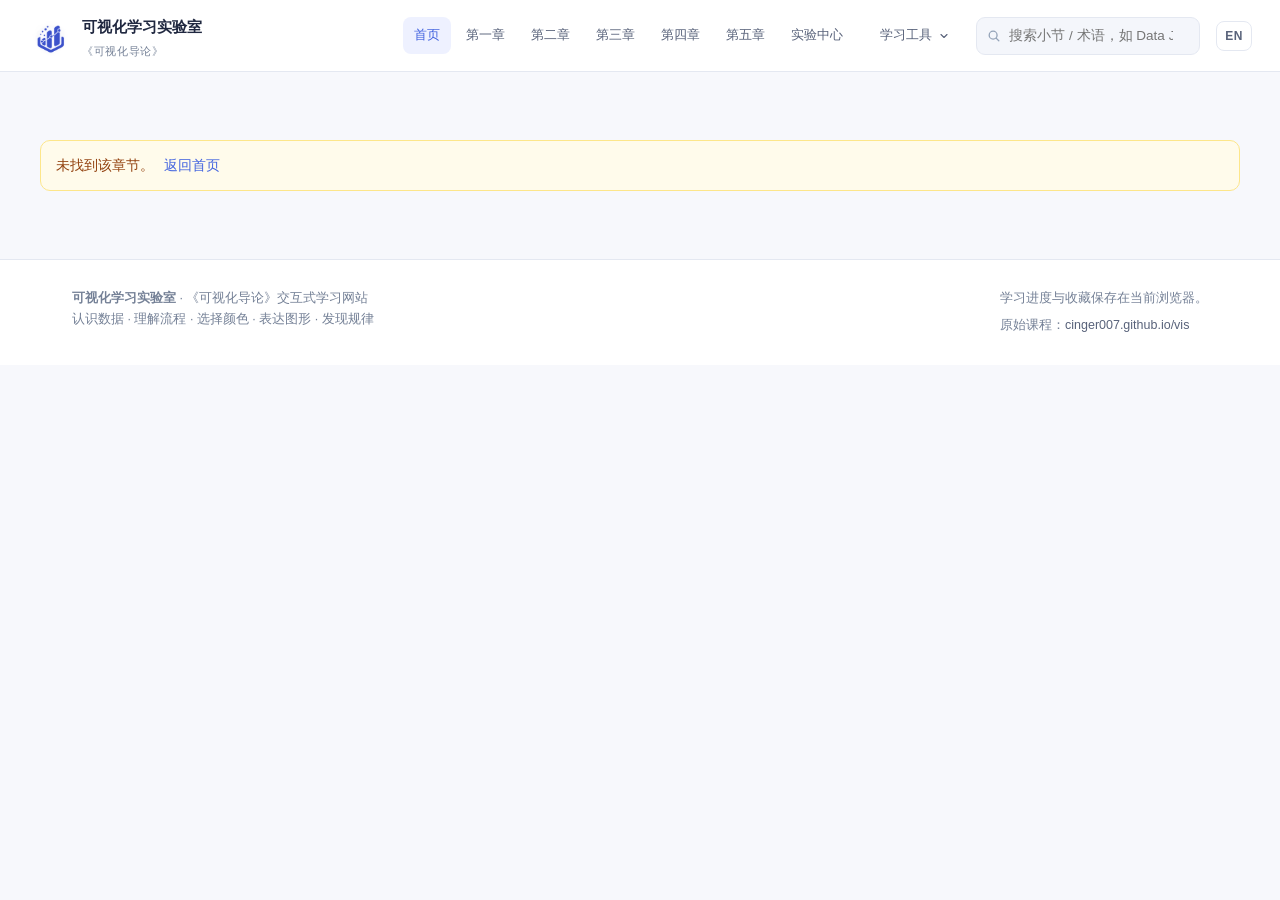
==== chapter.html @ 22e0a44b "Publish interactive visualization learning laboratory" ====
﻿<!DOCTYPE html>
<html lang="zh-CN">
<head>
<meta charset="UTF-8">
<meta name="viewport" content="width=device-width, initial-scale=1">
<link rel="icon" href="assets/images/logo.png" type="image/png">
<title data-i18n="chapter">章节总览 · 可视化学习实验室</title>
<meta name="description" content="按章节查看本章目标、先修要求、小节学习路径与配套交互实验。">
<link rel="stylesheet" href="assets/css/base.css?v=20261018-light-ui">
<link rel="stylesheet" href="assets/css/experiments.css?v=20261018-1">
<link rel="stylesheet" href="assets/css/ui.css?v=20261018-preview2">
<link rel="stylesheet" href="assets/css/motion.css?v=20261018">
<link rel="stylesheet" href="assets/css/system.css?v=20261018-flow2">
</head>
<body>
<header class="site-header" id="site-header"></header>

<div id="chapter-root"></div>

<footer class="site-footer" id="site-footer"></footer>

<script defer src="assets/vendor/d3.min.js"></script>
<script defer src="assets/js/course-meta.js"></script>
<script defer src="assets/js/course-c1.js"></script>
<script defer src="assets/js/course-c2.js"></script>
<script defer src="assets/js/course-c3.js"></script>
<script defer src="assets/js/course-c4.js?v=20261018-polish"></script>
<script defer src="assets/js/course-c5.js"></script>
<script defer src="assets/js/store.js"></script>
<script defer src="assets/js/common.js?v=20261019-bi"></script>
<script defer src="assets/js/i18n.js?v=20261019-bi"></script>
<script defer src="assets/js/shell.js?v=20261021-nav-right"></script>
<script defer src="assets/js/chapter.js?v=20261019-bi"></script>
</body>
</html>
---- assets/css/base.css ----
/* ============================================================
   可视化学习实验室 · 全局样式 base.css
   浅色学习界面：浅灰底 / 白卡片 / 蓝色主操作 / 章节色
   ============================================================ */
:root {
  --bg: #f4f6fa;
  --surface: #ffffff;
  --surface-2: #f8fafc;
  --border: #e3e8f0;
  --border-strong: #cbd5e1;
  --text: #1e293b;
  --text-2: #475569;
  --text-3: #64748b;
  --text-4: #94a3b8;
  --primary: #2563eb;
  --primary-dark: #1d4ed8;
  --primary-soft: #eff4ff;
  --primary-border: #bfd4ff;
  --green: #10b981;
  --green-soft: #ecfdf5;
  --red: #ef4444;
  --red-soft: #fef2f2;
  --amber: #f59e0b;
  --amber-soft: #fffbeb;
  --purple: #8b5cf6;
  --radius: 12px;
  --radius-sm: 8px;
  --shadow-sm: 0 1px 2px rgba(15, 23, 42, .06);
  --shadow: 0 4px 16px rgba(15, 23, 42, .08);
  --shadow-lg: 0 12px 32px rgba(15, 23, 42, .14);
  --maxw: 1280px;
  --header-h: 60px;
  --font: -apple-system, BlinkMacSystemFont, "Segoe UI", "PingFang SC",
    "Hiragino Sans GB", "Microsoft YaHei", "Helvetica Neue", Arial, sans-serif;
  --mono: "SFMono-Regular", Consolas, "Liberation Mono", Menlo, monospace;
}
* { box-sizing: border-box; }
html { -webkit-text-size-adjust: 100%; }
body {
  margin: 0;
  font-family: var(--font);
  background: var(--bg);
  color: var(--text);
  line-height: 1.75;
  font-size: 15.5px;
}
h1, h2, h3, h4, h5 { line-height: 1.35; color: var(--text); margin: 0 0 .5em; font-weight: 700; }
p { margin: 0 0 .85em; }
a { color: var(--primary); text-decoration: none; }
a:hover { text-decoration: underline; }
code {
  font-family: var(--mono);
  background: #eef2f7;
  padding: .12em .4em;
  border-radius: 4px;
  font-size: .88em;
  color: #be185d;
}
pre {
  background: #f7f9fd;
  color: #34465f;
  padding: 14px 16px;
  border-radius: var(--radius-sm);
  overflow-x: auto;
  font-family: var(--mono);
  font-size: 13px;
  line-height: 1.6;
  margin: 0 0 1em;
}
pre code { background: none; padding: 0; color: inherit; font-size: inherit; }
img, svg { max-width: 100%; }
button { font-family: inherit; }

/* ---------- 顶部导航 ---------- */
.site-header {
  position: sticky;
  top: 0;
  z-index: 100;
  background: rgba(255, 255, 255, .92);
  backdrop-filter: blur(8px);
  border-bottom: 1px solid var(--border);
  height: var(--header-h);
}
.site-header .bar {
  max-width: var(--maxw);
  margin: 0 auto;
  padding: 0 20px;
  height: 100%;
  display: flex;
  align-items: center;
  gap: 18px;
}
.brand { display: flex; align-items: center; gap: 10px; font-weight: 800; color: var(--text); white-space: nowrap; }
.brand:hover { text-decoration: none; }
.brand .logo {
  width: 32px; height: 32px; border-radius: 9px;
  background: linear-gradient(135deg, #2563eb, #06b6d4);
  display: grid; place-items: center; color: #fff; font-size: 17px;
}
.brand small { display: block; font-size: 11px; font-weight: 500; color: var(--text-3); line-height: 1; }
.nav-links { display: flex; gap: 4px; }
.nav-links a {
  padding: 7px 13px; border-radius: 8px; color: var(--text-2);
  font-size: 14.5px; font-weight: 500;
}
.nav-links a:hover { background: var(--surface-2); text-decoration: none; color: var(--primary); }
.nav-links a.active { background: var(--primary-soft); color: var(--primary); }
.header-spacer { flex: 1; }

/* 搜索框 */
.search-wrap { position: relative; width: 250px; }
.search-wrap input {
  width: 100%; height: 38px; padding: 0 12px 0 36px;
  border: 1px solid var(--border-strong); border-radius: 20px;
  font-size: 14px; font-family: inherit; background: var(--surface-2); outline: none;
}
.search-wrap input:focus { border-color: var(--primary); background: #fff; box-shadow: 0 0 0 3px rgba(37,99,235,.12); }
.search-results {
  position: absolute; top: 46px; left: 0; right: 0;
  background: #fff; border: 1px solid var(--border); border-radius: var(--radius-sm);
  box-shadow: var(--shadow-lg); max-height: 420px; overflow-y: auto; display: none;
}
.search-results.open { display: block; }
.search-item { display: block; padding: 10px 14px; border-bottom: 1px solid var(--border); color: var(--text); }
.search-item:last-child { border-bottom: none; }
.search-item:hover { background: var(--primary-soft); text-decoration: none; }
.search-item .si-top { font-size: 12px; color: var(--text-3); }
.search-item .si-title { font-weight: 600; font-size: 14.5px; }
.search-item .si-desc { font-size: 13px; color: var(--text-2); overflow: hidden; text-overflow: ellipsis; white-space: nowrap; }
.search-empty { padding: 18px; text-align: center; color: var(--text-3); font-size: 14px; }
.icon-btn {
  width: 38px; height: 38px; border-radius: 50%; border: 1px solid var(--border-strong);
  background: #fff; cursor: pointer; font-size: 17px; display: grid; place-items: center; color: var(--text-2);
}
.icon-btn:hover { background: var(--surface-2); }
.menu-btn { display: none; }

/* ---------- 通用容器 ---------- */
.wrap { max-width: var(--maxw); margin: 0 auto; padding: 0 20px; }
.section { padding: 34px 0; }
.section-title { font-size: 22px; margin-bottom: 6px; }
.section-lead { color: var(--text-2); margin-bottom: 22px; }
.eyebrow { text-transform: uppercase; letter-spacing: .12em; font-size: 12px; font-weight: 700; color: var(--primary); }

/* ---------- 按钮 ---------- */
.btn {
  display: inline-flex; align-items: center; gap: 7px;
  padding: 10px 20px; border-radius: 9px; border: 1px solid transparent;
  font-size: 15px; font-weight: 600; cursor: pointer; transition: .15s;
  text-decoration: none; white-space: nowrap;
}
.btn:hover { text-decoration: none; }
.btn-primary { background: var(--primary); color: #fff; }
.btn-primary:hover { background: var(--primary-dark); }
.btn-ghost { background: #fff; border-color: var(--border-strong); color: var(--text); }
.btn-ghost:hover { border-color: var(--primary); color: var(--primary); }
.btn-soft { background: var(--primary-soft); color: var(--primary); }
.btn-soft:hover { background: #dde9ff; }
.btn-sm { padding: 6px 13px; font-size: 13.5px; border-radius: 7px; }
.btn:disabled { opacity: .5; cursor: not-allowed; }

/* ---------- 首页 hero ---------- */
.hero {
  background: linear-gradient(135deg, #1e3a8a 0%, #2563eb 55%, #0891b2 100%);
  color: #fff; padding: 58px 0 64px; position: relative; overflow: hidden;
}
.hero::after {
  content: ""; position: absolute; right: -80px; top: -80px; width: 380px; height: 380px;
  background: radial-gradient(circle, rgba(255,255,255,.14), transparent 70%); border-radius: 50%;
}
.hero .wrap { position: relative; z-index: 1; }
.hero .tag { letter-spacing: .18em; font-size: 12.5px; font-weight: 600; opacity: .85; }
.hero h1 { color: #fff; font-size: 38px; margin: 8px 0 10px; }
.hero .sub { font-size: 17px; opacity: .92; max-width: 640px; margin-bottom: 22px; }
.hero .meta { font-size: 13.5px; opacity: .8; margin-bottom: 26px; }
.hero .meta a { color: #fff; text-decoration: underline; }
.hero-actions { display: flex; gap: 12px; flex-wrap: wrap; }
.hero .btn-primary { background: #fff; color: var(--primary-dark); }
.hero .btn-primary:hover { background: #f0f5ff; }
.hero .btn-ghost { background: rgba(255,255,255,.12); border-color: rgba(255,255,255,.5); color: #fff; }
.hero .btn-ghost:hover { background: rgba(255,255,255,.22); }

/* 学习路线 */
.route { display: flex; align-items: stretch; gap: 0; flex-wrap: wrap; margin: 8px 0 4px; }
.route-step {
  flex: 1; min-width: 150px; background: #fff; border: 1px solid var(--border);
  border-radius: var(--radius-sm); padding: 14px 16px; position: relative; margin-right: 26px;
  box-shadow: var(--shadow-sm);
}
.route-step:last-child { margin-right: 0; }
.route-step .rn { font-size: 12px; font-weight: 700; color: var(--primary); }
.route-step .rt { font-weight: 700; font-size: 15px; margin: 2px 0; }
.route-step .rd { font-size: 12.5px; color: var(--text-3); }
.route-step::after {
  content: "→"; position: absolute; right: -22px; top: 50%; transform: translateY(-50%);
  color: var(--text-4); font-size: 20px; font-weight: 700;
}
.route-step:last-child::after { display: none; }
.route-step.done { border-color: var(--green); }
.route-step.done .rn { color: var(--green); }
.route-step.done::before { content: "✓"; position: absolute; top: -9px; right: -9px; width: 22px; height: 22px; background: var(--green); color: #fff; border-radius: 50%; font-size: 12px; display: grid; place-items: center; }

/* 章节卡片 */
.chapter-grid { display: grid; grid-template-columns: repeat(auto-fill, minmax(330px, 1fr)); gap: 18px; }
.ch-card {
  background: #fff; border: 1px solid var(--border); border-radius: var(--radius);
  padding: 22px; box-shadow: var(--shadow-sm); display: flex; flex-direction: column;
  transition: transform .15s, box-shadow .15s; position: relative; border-top: 4px solid var(--accent, var(--primary));
}
.ch-card:hover { transform: translateY(-3px); box-shadow: var(--shadow); text-decoration: none; }
.ch-card .ch-top { display: flex; align-items: center; justify-content: space-between; margin-bottom: 8px; }
.ch-num { font-size: 13px; font-weight: 700; color: var(--accent, var(--primary)); }
.ch-status { font-size: 12px; padding: 2px 10px; border-radius: 20px; background: var(--surface-2); color: var(--text-3); }
.ch-status.done { background: var(--green-soft); color: var(--green); }
.ch-status.started { background: var(--amber-soft); color: #b45309; }
.ch-card h3 { font-size: 19px; margin-bottom: 4px; color: var(--text); }
.ch-card .ch-one { font-size: 14px; color: var(--text-2); margin-bottom: 10px; }
.ch-card .ch-goal { font-size: 13.5px; color: var(--text-2); flex: 1; background: var(--surface-2); border-radius: 8px; padding: 10px 12px; margin-bottom: 12px; }
.ch-meta { display: flex; align-items: center; justify-content: space-between; font-size: 13px; color: var(--text-3); }
.progress-bar { height: 7px; background: #e9eef5; border-radius: 6px; overflow: hidden; margin: 8px 0 6px; }
.progress-bar > i { display: block; height: 100%; background: var(--accent, var(--primary)); border-radius: 6px; transition: width .4s; }

/* 实验卡片 */
.exp-grid { display: grid; grid-template-columns: repeat(auto-fill, minmax(280px, 1fr)); gap: 16px; }
.exp-card { background: #fff; border: 1px solid var(--border); border-radius: var(--radius); padding: 18px; box-shadow: var(--shadow-sm); display: flex; flex-direction: column; }
.exp-card.key { border-color: var(--primary-border); background: linear-gradient(180deg, #f8faff, #fff); }
.exp-card .key-badge { position: absolute; }
.exp-card h4 { font-size: 16px; margin-bottom: 4px; }
.exp-card .exp-meta { font-size: 12.5px; color: var(--primary); font-weight: 600; margin-bottom: 8px; }
.exp-card p { font-size: 13.5px; color: var(--text-2); flex: 1; }
.exp-card .params { font-size: 12.5px; color: var(--text-3); margin: 6px 0 12px; }
.exp-card .params b { color: var(--text-2); }
.badge { display: inline-block; font-size: 11.5px; font-weight: 700; padding: 2px 9px; border-radius: 20px; vertical-align: middle; }
.badge.key { background: var(--primary); color: #fff; }
.badge.chip { background: var(--surface-2); color: var(--text-2); border: 1px solid var(--border); }

/* 功能卡 */
.feat-grid { display: grid; grid-template-columns: repeat(auto-fill, minmax(230px, 1fr)); gap: 16px; }
.feat-card { background: #fff; border: 1px solid var(--border); border-radius: var(--radius); padding: 18px; box-shadow: var(--shadow-sm); }
.feat-card .fi { font-size: 26px; }
.feat-card h4 { font-size: 16px; margin: 8px 0 4px; }
.feat-card p { font-size: 13.5px; color: var(--text-2); margin: 0; }

/* 通知提示 */
.note {
  border-radius: var(--radius-sm); padding: 12px 15px; font-size: 14px; margin: 12px 0;
  border: 1px solid; display: flex; gap: 10px; align-items: flex-start;
}
.note p { margin: 0; }
.note .ni { flex-shrink: 0; font-size: 16px; line-height: 1.5; }
.note.info { background: var(--primary-soft); border-color: var(--primary-border); color: #1e40af; }
.note.warn { background: var(--amber-soft); border-color: #fde68a; color: #92400e; }
.note.tip { background: var(--green-soft); border-color: #a7f3d0; color: #065f46; }
.note.danger { background: var(--red-soft); border-color: #fecaca; color: #991b1b; }

/* 表格 */
table.tbl { width: 100%; border-collapse: collapse; font-size: 14px; margin: 10px 0 16px; background: #fff; border-radius: 8px; overflow: hidden; }
table.tbl th, table.tbl td { border: 1px solid var(--border); padding: 8px 12px; text-align: left; vertical-align: top; }
table.tbl th { background: var(--surface-2); font-weight: 700; }
table.tbl tr:nth-child(even) td { background: #fafbfd; }

/* 页脚 */
.site-footer { border-top: 1px solid var(--border); background: #fff; margin-top: 40px; padding: 28px 0; color: var(--text-3); font-size: 13.5px; }
.site-footer a { color: var(--text-2); }

/* 通用工具 */
.muted { color: var(--text-3); }
.center { text-align: center; }
.mt0 { margin-top: 0; } .mt2 { margin-top: 18px; } .mt3 { margin-top: 28px; }
.flex { display: flex; } .between { justify-content: space-between; } .center-items { align-items: center; }
.gap8 { gap: 8px; } .gap12 { gap: 12px; } .wrap-tight { flex-wrap: wrap; }
.hide { display: none !important; }
.stat-pill { font-size: 12.5px; color: var(--text-3); }
.kbd { font-family: var(--mono); font-size: 12px; border:1px solid var(--border-strong); border-bottom-width:2px; border-radius:5px; padding:1px 6px; background:#fff; }

/* 减少动效 */
.reduce-motion *, .reduce-motion *::before, .reduce-motion *::after {
  animation-duration: .001ms !important; animation-iteration-count: 1 !important;
  transition-duration: .001ms !important; scroll-behavior: auto !important;
}
@media (prefers-reduced-motion: reduce) {
  *, *::before, *::after { animation-duration: .001ms !important; transition-duration: .001ms !important; }
}

/* 响应式：中宽屏隐藏五章直链（可经首页/抽屉访问），避免导航挤压竖排 */
@media (max-width: 1180px) {
  .nav-links a[data-nav^="ch"] { display: none; }
}
/* 响应式：平板 */
@media (max-width: 980px) {
  .route-step { min-width: 42%; margin-bottom: 22px; }
  .search-wrap { width: 190px; }
}
/* 响应式：手机 */
@media (max-width: 720px) {
  body { font-size: 15px; }
  .hero h1 { font-size: 28px; }
  .nav-links, .search-wrap { display: none; }
  .menu-btn { display: grid; }
  .mobile-search .search-wrap { display: block; width: 100%; margin-bottom: 12px; }
  .route-step { min-width: 100%; margin-right: 0; }
  .route-step::after { content: "↓"; right: 50%; top: auto; bottom: -20px; transform: translateX(50%); }
  .chapter-grid, .exp-grid, .feat-grid { grid-template-columns: 1fr; }
  .section { padding: 24px 0; }
}

/* 移动端抽屉 */
.drawer-mask { position: fixed; inset: 0; background: rgba(15,23,42,.4); z-index: 200; display: none; }
.drawer-mask.open { display: block; }
.drawer { position: fixed; top: 0; right: 0; bottom: 0; width: 300px; max-width: 86vw; background: #fff; z-index: 201; transform: translateX(100%); transition: transform .25s; padding: 20px; overflow-y: auto; }
.drawer.open { transform: translateX(0); }
.drawer a { display: block; padding: 11px 12px; border-radius: 8px; color: var(--text); font-weight: 500; }
.drawer a:hover { background: var(--surface-2); text-decoration: none; }
---- assets/css/experiments.css ----
/* ============================================================
   实验中心与实验内组件 experiments.css
   ============================================================ */
.exp-hero {
  background: linear-gradient(135deg, #0f766e, #0891b2);
  color: #fff; padding: 40px 0 44px;
}
.exp-hero h1 { color: #fff; font-size: 30px; }
.exp-hero p { color: rgba(255,255,255,.9); max-width: 680px; }
.filter-bar { display: flex; gap: 8px; flex-wrap: wrap; margin: 18px 0 26px; }
.filter-btn {
  padding: 7px 16px; border-radius: 20px; border: 1px solid var(--border-strong);
  background: #fff; font-size: 14px; cursor: pointer; color: var(--text-2);
}
.filter-btn.active { background: var(--primary); color: #fff; border-color: var(--primary); }
.exp-detail-layout { max-width: 1100px; margin: 0 auto; padding: 26px 20px 60px; }
.exp-detail-card { background: #fff; border: 1px solid var(--border); border-radius: var(--radius); padding: 26px 30px; }
.exp-detail-card h1 { font-size: 24px; }
.exp-detail-card .ed-meta { font-size: 13.5px; color: var(--primary); font-weight: 600; margin-bottom: 14px; }
#exp-mount { margin-top: 16px; }

/* ---------- Data Join 实验 ---------- */
.join-stage { border: 1px solid var(--border); border-radius: 10px; padding: 14px; background: #fcfdff; margin-bottom: 12px; }
.join-array { display: flex; gap: 8px; flex-wrap: wrap; min-height: 44px; align-items: center; margin: 6px 0; }
.join-chip {
  font-family: var(--mono); font-weight: 700; font-size: 14px;
  padding: 6px 12px; border-radius: 8px; border: 2px solid; min-width: 40px; text-align: center;
  background: #fff; position: relative;
}
.join-chip .jc-state { position: absolute; top: -18px; left: 50%; transform: translateX(-50%); font-size: 10px; font-family: var(--font); white-space: nowrap; }
.join-chip.enter { border-color: var(--green); color: #047857; background: var(--green-soft); }
.join-chip.update { border-color: var(--primary); color: var(--primary-dark); background: var(--primary-soft); }
.join-chip.exit { border-color: var(--red); color: #b91c1c; background: var(--red-soft); opacity: .85; }
.join-legend { display: flex; gap: 16px; font-size: 13px; color: var(--text-2); margin: 8px 0; flex-wrap: wrap; }
.join-legend i { display: inline-block; width: 12px; height: 12px; border-radius: 3px; margin-right: 5px; vertical-align: middle; border: 2px solid; }
.join-array-label { font-size: 12.5px; color: var(--text-3); font-weight: 600; }
.join-svg circle { transition: cx .35s, r .35s, fill .35s; }
.join-arrows { display: flex; gap: 8px; flex-wrap: wrap; }
.join-arrows .demo-btn { font-size: 12.5px; padding: 6px 11px; }

/* ---------- 数据变换流水线 ---------- */
.pipe-flow { display: flex; align-items: stretch; gap: 0; flex-wrap: wrap; margin: 10px 0; }
.pipe-col { flex: 1; min-width: 180px; margin-right: 10px; }
.pipe-col:last-child { margin-right: 0; }
.pipe-col h5 { font-size: 13px; text-align: center; color: var(--text-2); margin-bottom: 6px; }
.pipe-box { background: #fcfdff; border: 1px solid var(--border); border-radius: 9px; padding: 10px; min-height: 120px; font-size: 12.5px; }
.pipe-arrow { display: flex; align-items: center; color: var(--text-4); font-size: 22px; padding: 0 2px; }
.step-list { display: flex; flex-direction: column; gap: 6px; }
.step-btn { text-align: left; padding: 9px 12px; border-radius: 8px; border: 1px solid var(--border-strong); background: #fff; cursor: pointer; font-size: 13.5px; }
.step-btn.active { border-color: var(--primary); background: var(--primary-soft); color: var(--primary-dark); font-weight: 600; }
.step-btn:disabled { opacity: .45; cursor: not-allowed; }

/* ---------- 流程图 ---------- */
.flow-node { cursor: pointer; }
.flow-node rect { transition: fill .15s; }
.flow-node.selected rect { stroke-width: 3.5; }
.flow-node text { font-size: 13px; font-weight: 600; pointer-events: none; }
.flow-arrow { stroke: #94a3b8; stroke-width: 2; fill: none; }

/* ---------- 配色语义 ---------- */
.sem-scenario { display: flex; gap: 8px; flex-wrap: wrap; margin-bottom: 12px; }
.sem-btn { padding: 9px 15px; border-radius: 9px; border: 1px solid var(--border-strong); background: #fff; cursor: pointer; font-size: 14px; }
.sem-btn.active { border-color: var(--primary); background: var(--primary-soft); color: var(--primary-dark); font-weight: 700; }
.sem-palette-row { display: flex; height: 40px; border-radius: 8px; overflow: hidden; border: 1px solid var(--border); margin: 10px 0; }
.sem-palette-row i { flex: 1; }
.sem-verdict { border-radius: 9px; padding: 12px 15px; font-size: 14px; margin-top: 10px; }
.sem-verdict.good { background: var(--green-soft); border: 1px solid #a7f3d0; color: #065f46; }
.sem-verdict.bad { background: var(--red-soft); border: 1px solid #fecaca; color: #7f1d1d; }
.sem-bars { display: flex; align-items: flex-end; gap: 4px; height: 150px; padding: 10px 6px 0; border-bottom: 2px solid var(--border-strong); }
.sem-bars i { flex: 1; border-radius: 3px 3px 0 0; transition: background .3s; }

/* ---------- 比例尺 ---------- */
.scale-track { position: relative; height: 54px; margin: 18px 6px 8px; }
.scale-track .axis-line { position: absolute; left: 0; right: 0; top: 26px; height: 2px; background: var(--text); }
.scale-tick { position: absolute; top: 22px; width: 1px; height: 10px; background: var(--text); }
.scale-tick span { position: absolute; top: 12px; left: 50%; transform: translateX(-50%); font-size: 11px; color: var(--text-3); white-space: nowrap; }
.scale-marker { position: absolute; top: 6px; width: 12px; height: 12px; border-radius: 50%; transform: translateX(-50%); border: 2px solid #fff; box-shadow: 0 0 0 1px var(--text); }
.scale-compare { display: grid; grid-template-columns: 1fr 1fr; gap: 14px; }
@media (max-width: 720px) { .scale-compare { grid-template-columns: 1fr; } }

/* ---------- 时序多视图 ---------- */
.tv-toolbar { display: flex; gap: 10px; flex-wrap: wrap; align-items: center; margin-bottom: 10px; }
.tv-views { display: grid; grid-template-columns: 1fr; gap: 16px; }
.tv-panel { border: 1px solid var(--border); border-radius: 10px; padding: 12px 14px; background: #fcfdff; }
.tv-panel h5 { font-size: 14px; margin-bottom: 2px; }
.tv-panel .tv-q { font-size: 12.5px; color: var(--text-3); margin-bottom: 6px; }
.tv-panel svg { width: 100%; height: auto; display: block; }
.tv-legend { display: flex; gap: 16px; font-size: 12.5px; color: var(--text-2); flex-wrap: wrap; }
.tv-cell { stroke: #fff; stroke-width: .5; cursor: pointer; }
.tv-cell.sel { stroke: #1e293b; stroke-width: 1.5; }
.tv-point.sel { stroke: #1e293b; stroke-width: 1.5; }

/* 通用 SVG 轴/网格 */
.axis path, .axis line { stroke: #cbd5e1; }
.axis text { fill: #64748b; font-size: 11px; }
.grid-line { stroke: #eef2f7; }

/* 颜色实验通用 */
.color-strip { display: flex; height: 26px; border-radius: 6px; overflow: hidden; margin: 6px 0; }
.color-strip i { flex: 1; }
.color-swatch-grid { display: flex; flex-wrap: wrap; gap: 6px; }
.color-swatch-grid span { width: 34px; height: 34px; border-radius: 6px; border: 1px solid rgba(0,0,0,.08); }
.cvd-cell { border-radius: 8px; height: 64px; display: flex; align-items: flex-end; padding: 5px; color: #fff; font-size: 11px; font-weight: 700; text-shadow: 0 1px 2px rgba(0,0,0,.6); }

/* 卡片网格（复用） */
.mini-grid { display: grid; grid-template-columns: repeat(auto-fill, minmax(150px, 1fr)); gap: 10px; }
.mini-card { border: 1px solid var(--border); border-radius: 9px; padding: 12px; cursor: pointer; text-align: center; background: #fff; }
.mini-card:hover { border-color: var(--primary); }
.mini-card.active { border-color: var(--primary); background: var(--primary-soft); }
.mini-card .mc-icon { font-size: 24px; }
.mini-card .mc-name { font-size: 13.5px; font-weight: 600; margin-top: 4px; }
.mini-card .mc-key { font-size: 11px; color: var(--text-4); font-family: var(--mono); }

/* 树 / 列表 */
.tree-list { border: 1px solid var(--border); border-radius: 9px; padding: 10px 14px; background: #fcfdff; max-height: 460px; overflow: auto; font-size: 13.5px; }
.tree-list ul { list-style: none; padding-left: 18px; margin: 0; border-left: 1px dashed var(--border-strong); }
.tree-list > ul { border-left: none; padding-left: 0; }
.tree-list .label { cursor: pointer; display: inline-flex; align-items: center; gap: 6px; padding: 3px 8px; border-radius: 6px; }
.tree-list .label:hover { background: var(--surface-2); }
.tree-list li.selected > .label { background: var(--primary-soft); color: var(--primary-dark); font-weight: 600; }
.tree-list .toggle { width: 16px; display: inline-grid; place-items: center; color: var(--text-3); font-size: 10px; }
.tree-list .count { background: var(--surface-2); border-radius: 10px; padding: 0 8px; font-size: 11px; color: var(--text-3); }

/* tabs（实验内切换） */
.exp-tabs { display: flex; gap: 4px; border-bottom: 1px solid var(--border); margin-bottom: 14px; flex-wrap: wrap; }
.exp-tabs button { padding: 8px 16px; background: none; border: none; border-bottom: 2px solid transparent; font-size: 14px; cursor: pointer; color: var(--text-3); font-weight: 600; }
.exp-tabs button.active { color: var(--primary); border-bottom-color: var(--primary); }

/* 复选小标签（图例/名称开关） */
.check-chip {
  display: inline-flex; align-items: center; gap: 5px; font-size: 13px;
  border: 1px solid var(--border-strong); border-radius: 20px; padding: 3px 12px;
  background: #fff; cursor: pointer; color: var(--text-2);
}
.check-chip input { margin: 0; accent-color: var(--primary); }
.ctrl-card { background: #fff; }
.ctrl-card .cg-title { font-size: 13px; font-weight: 700; color: var(--text-2); margin-bottom: 8px; }
---- assets/css/ui.css ----
/* Shared visual layer: course content and experiment logic remain in their existing modules. */
:root {
  --bg: #f7f8fc; --surface-2: #f4f6fb; --border: #e4e8f1;
  --text: #202840; --text-2: #58627a; --text-3: #748096;
  --primary: #4263df; --primary-dark: #304dc0; --primary-soft: #eef1ff;
  --primary-border: #d8dffb; --radius: 16px; --radius-sm: 10px;
  --shadow-sm: none; --shadow: 0 8px 28px #27356b0a; --maxw: 1200px; --header-h: 72px;
}
body { font-size: 15px; -webkit-font-smoothing: antialiased; }
h1, h2, h3, h4 { letter-spacing: 0; }
a, button, input { -webkit-tap-highlight-color: transparent; }
:focus-visible { outline: 3px solid #8a9ff2; outline-offset: 4px; }
.site-header { background: #ffffffed; }
.site-header .bar { gap: 16px; padding: 0 28px; max-width: 1440px; }
.brand { font-size: 15px; gap: 10px; }
.brand .logo { width: 44px; height: 44px; background: transparent; border-radius: 0; flex-shrink: 0; }
.brand .logo img { display: block; width: 44px; height: 44px; object-fit: contain; }
.brand small { font-size: 11px; margin-top: 6px; letter-spacing: .06em; }
.nav-links a { padding: 7px 11px; font-size: 13px; }
.search-wrap { width: 224px; }
.search-wrap input { border-color: var(--border); border-radius: 9px; font-size: 13.5px; padding-left: 32px; }
.search-wrap .search-ico { position: absolute; left: 11px; top: 50%; transform: translateY(-50%); color: var(--text-4); pointer-events: none; display: flex; }
.wrap { padding-left: 32px; padding-right: 32px; }
.section { padding: 56px 0; }
.eyebrow { font-size: 12px; letter-spacing: .14em; margin-bottom: 9px; }
.section-title { font-size: 28px; font-weight: 750; }
.section-lead { font-size: 14px; margin-bottom: 28px; }
.btn { border-radius: 9px; padding: 11px 19px; font-size: 14px; }
.btn-primary { box-shadow: 0 4px 10px #4263df18; }
.hero { background: #f7f8fc; padding: 64px 0 60px; color: var(--text); border-bottom: 1px solid var(--border); }
.hero::after { display: none; }
.hero .wrap { display: grid; grid-template-columns: 1fr 1fr; gap: 50px; align-items: center; }
.hero .tag { font-size: 10px; color: var(--text-2); opacity: 1; letter-spacing: .13em; display: flex; align-items: center; gap: 9px; }
.live-dot { display: inline-block; width: 6px; height: 6px; background: #8caf69; border-radius: 50%; flex-shrink: 0; }
.hero h1 { color: var(--text); font-size: clamp(36px, 3.8vw, 54px); line-height: 1.3; margin: 22px 0 20px; font-weight: 800; letter-spacing: 0; }
.hero h1 span { color: var(--primary); }
.hero .sub { color: var(--text-2); font-size: 15px; line-height: 1.9; opacity: 1; margin-bottom: 25px; max-width: 400px; }
.hero .btn-primary { background: var(--primary); color: #fff; }
.hero .btn-primary:hover { background: var(--primary-dark); }
.hero .btn-ghost { background: #fff; color: var(--text); border-color: var(--border); }
.hero .btn-ghost:hover { background: var(--primary-soft); }
.hero-actions { gap: 10px; }
.hero-stats { display: flex; gap: 24px; margin-top: 30px; font-size: 12.5px; color: var(--text-3); }
.hero-stats span { display: flex; gap: 7px; align-items: baseline; }
.hero-stats b { font-family: var(--mono); font-size: 22px; font-weight: 500; color: var(--text); }
.hero-demo { border: 1px solid #dde3f0; border-radius: 20px; background: #fff; padding: 22px 24px 18px; box-shadow: 0 16px 50px #293d7a09; }
.preview-top { display: flex; justify-content: space-between; align-items: center; color: var(--text-3); font-size: 12px; }
.preview-top .live-dot { margin-right: 6px; }
.preview-index { font-family: var(--mono); letter-spacing: .06em; }
.preview-title { font-size: 19px; font-weight: 700; margin-top: 23px; }
.preview-desc { font-size: 13px; color: var(--text-3); margin: 5px 0 15px; }
.preview-switch { display: inline-flex; padding: 3px; background: var(--surface-2); border-radius: 7px; gap: 2px; }
.preview-switch button { border: 0; border-radius: 5px; background: transparent; color: var(--text-3); font-size: 12.5px; padding: 5px 13px; cursor: pointer; }
.preview-switch button.active { background: white; color: var(--primary); box-shadow: 0 1px 4px #20284012; }
.hero-chart { margin-top: 10px; }
.hero-chart svg { display: block; width: 100%; }
.chart-grid line { stroke: #edf0f7; stroke-dasharray: 3 4; }
.chart-grid text, .chart-label { fill: #8791a5; font-size: 11px; }
.chart-value { fill: #52607e; font-family: var(--mono); font-size: 12px; }
.preview-bottom { display: flex; justify-content: space-between; gap: 10px; border-top: 1px solid var(--border); padding-top: 13px; font-size: 12px; color: var(--text-3); }
.route { gap: 0; margin-top: 30px; }
.route-step { background: transparent; border: 0; border-top: 2px solid #dce2f1; border-radius: 0; margin-right: 0; padding: 18px 15px 0 0; min-width: 0; }
.route-step .rn { font-size: 12px; font-weight: 500; color: var(--text-3); }
.route-step .rt { font-size: 16px; color: var(--text); margin: 7px 0 4px; }
.route-step .rd { font-size: 12.5px; }
.route-step::after { content: ""; width: 8px; height: 8px; border: 2px solid #b5c2ed; background: var(--bg); top: -1px; left: 0; right: auto; border-radius: 50%; }
.route-step:last-child::after { display: block; }
.route-step:hover .rt { color: var(--primary); }
.home-page .chapter-grid { display: block; border: 1px solid var(--border); border-radius: 16px; overflow: hidden; background: #fff; }
.home-page .ch-card { display: grid; grid-template-columns: 68px 1fr; gap: 20px; padding: 26px 30px; border: 0; border-bottom: 1px solid var(--border); border-radius: 0; box-shadow: none; }
.home-page .ch-card:last-child { border-bottom: 0; }
.home-page .ch-card:hover { transform: none; background: #fafbff; }
.chapter-index { font-family: var(--mono); font-size: 34px; line-height: 1.3; color: #c3cce5; padding-top: 4px; }
.chapter-body { min-width: 0; }
.home-page .ch-card .ch-top { margin-bottom: 6px; }
.home-page .ch-num { font-size: 12px; color: var(--text-3); }
.home-page .ch-card h3 { font-size: 19px; }
.home-page .ch-card .ch-one { font-size: 13px; margin: 5px 0 10px; }
.home-page .ch-card .ch-goal { display: none; }
.home-page .ch-card .progress-bar { display: none; }
.home-page .ch-meta { font-size: 12.5px; }
.featured-section { border-top: 1px solid var(--border); background: #fff; }
.home-page .exp-grid { grid-template-columns: repeat(3,minmax(0,1fr)); gap: 22px; }
.exp-card.with-preview { padding: 0; overflow: hidden; border: 1px solid var(--border); background: #fff; }
.experiment-preview { color: #627cce; background: linear-gradient(135deg, #f3f5fc, #f7f9fd); padding: 12px 28px; border-bottom: 1px solid var(--border); }
.experiment-preview svg { display: block; width: 100%; height: 130px; }
.exp-card-body { padding: 20px; display: flex; flex-direction: column; flex: 1; }
.exp-card-top { display: flex; justify-content: space-between; align-items: center; gap: 8px; margin-bottom: 6px; }
.experiment-number { font-size: 12px; font-family: var(--mono); color: var(--text-3); }
.badge.key { color: #6174b4; background: #edf1fc; font-size: 12px; font-weight: 500; }
.exp-card.with-preview h4 { font-size: 17px; margin: 9px 0 5px; }
.exp-card.with-preview .exp-meta { font-size: 12px; color: var(--text-3); font-weight: 400; }
.exp-card.with-preview p { font-size: 13px; margin-top: 8px; }
.exp-card.with-preview .params { font-size: 12.5px; }
.exp-card.with-preview .btn { background: #f1f4fe; color: var(--primary); align-self: flex-start; font-size: 13px; box-shadow: none; padding: 7px 12px; }
.study-note-inner { display: flex; align-items: center; justify-content: space-between; gap: 24px; }
.study-note h2 { font-size: 24px; }
.study-note p { color: var(--text-2); font-size: 14px; margin: 10px 0 0; }
.storage-label { font-size: 12.5px; color: var(--text-3); border: 1px solid var(--border); padding: 8px 14px; border-radius: 24px; white-space: nowrap; }
.site-footer { margin-top: 0; font-size: 12.5px; padding: 28px 0; }
.exp-hero { background: #edf1fb; color: var(--text); padding: 46px 0 40px; border-bottom: 1px solid var(--border); }
.exp-hero h1 { color: var(--text); font-size: 32px; }
.exp-hero p { color: var(--text-2); font-size: 14px; }
.exp-hero .wrap > div { color: var(--primary); font-size: 12px !important; }
#chapter-root .content-card { padding: 22px; background: #fff; border: 1px solid var(--border); border-radius: var(--radius); }
#chapter-root .content-card h2 { font-size: 17px; }
/* Keep the experiment next to the explanation at everyday desktop widths. */
.learn-layout { grid-template-columns: 194px minmax(0, 1fr) minmax(340px, .9fr); gap: 20px; padding-top: 26px; }
.lab-pane { grid-column: auto; position: sticky; max-height: calc(100vh - var(--header-h) - 28px); }
.lesson-head { border-left-width: 3px; padding: 22px; }
.lesson-head h1 { font-size: 24px; }
.content-card { padding: 22px; }
.content-card > h2 { font-size: 17px; display: flex; align-items: center; gap: 9px; }
.h-ico { width: 26px; height: 26px; border-radius: 7px; background: var(--primary-soft); color: var(--primary); display: grid; place-items: center; flex-shrink: 0; font-size: 0; }
.lesson-lab-link { display: none; }
.lab-head .lab-kicker { display: flex; align-items: center; gap: 5px; }
.lab-pane { scroll-margin-top: 92px; }
@media (min-width: 901px) and (max-width: 1100px) {
  .learn-layout { grid-template-columns: minmax(0,1fr) minmax(340px,.9fr); }
  .sidebar { position: fixed; top: 0; left: 0; bottom: 0; z-index: 201; width: 280px; max-width: 84vw; border-radius: 0; max-height: none; transform: translateX(-100%); transition: transform .25s; }
  .sidebar.open { transform: translateX(0); }
  .sidebar-toggle { display: inline-flex; margin-bottom: 12px; }
}
@media (max-width: 1100px) {
  .hero .wrap { gap: 28px; }
  .hero-demo { padding: 20px; }
}
@media (max-width: 900px) {
  .learn-layout { grid-template-columns: 1fr; }
  .lab-pane { position: static; max-height: none; }
  .lesson-lab-link { display: inline-flex; margin: 0 0 12px 8px; }
  .home-page .exp-grid { grid-template-columns: repeat(2,minmax(0,1fr)); }
}
@media (max-width: 720px) {
  :root { --header-h: 64px; }
  .site-header .bar, .wrap { padding-left: 20px; padding-right: 20px; }
  .section { padding: 38px 0; }
  .section-title { font-size: 23px; }
  .hero { padding: 36px 0; }
  .hero .wrap { grid-template-columns: 1fr; gap: 30px; }
  .hero h1 { font-size: clamp(27px, 7.8vw, 34px); margin-top: 18px; }
  .hero .sub { font-size: 14px; }
  .hero-stats { gap: 22px; margin-top: 24px; }
  .hero-stats b { font-size: 20px; }
  .hero-demo { padding: 18px; }
  .hero-actions { gap: 8px; }
  .hero-actions .btn { padding: 10px 13px; font-size: 12px; white-space: normal; }
  .preview-title { margin-top: 18px; }
  .route { display: grid; grid-template-columns: 1fr 1fr; gap: 20px 12px; }
  .route-step { min-width: 0; margin: 0; padding: 12px 0 0; }
  .route-step::after { left: 0; right: auto; top: -1px; bottom: auto; transform: translateY(-50%); }
  .route-step .rt { font-size: 14px; }
  .route-step .rd { font-size: 11px; }
  .home-page .ch-card { grid-template-columns: 34px 1fr; gap: 12px; padding: 20px 16px; }
  .chapter-index { font-size: 24px; }
  .home-page .ch-card h3 { font-size: 16px; }
  .home-page .ch-card .ch-one { font-size: 12px; }
  #overall-text { font-size: 12px; }
  .home-page .exp-grid { grid-template-columns: 1fr; }
  .study-note-inner { align-items: flex-start; flex-direction: column; gap: 18px; }
  .drawer .search-wrap { display: block; }
}

/* Small visual studies occupy wide-screen margins without resizing the content. */
.margin-study { display: none; }
@media (min-width: 1600px) {
  .margin-study { display: block; position: absolute; width: 136px; color: #8e9bc4; pointer-events: none; user-select: none; }
  .margin-study-left { left: calc((100% - 1200px) / 4 - 68px); top: 25%; }
  .margin-study-right { right: calc((100% - 1200px) / 4 - 68px); top: 36%; }
  .margin-study svg { display: block; width: 136px; height: 154px; }
  .margin-palette { display: flex; gap: 5px; margin: 0 0 20px; }
  .margin-palette i { width: 23px; height: 31px; border-radius: 5px; background: #4263df; }
  .margin-palette i:nth-child(1) { opacity: .15; }
  .margin-palette i:nth-child(2) { opacity: .3; }
  .margin-palette i:nth-child(3) { opacity: .5; }
  .margin-palette i:nth-child(4) { opacity: .7; }
  .margin-palette i:nth-child(5) { opacity: .9; }
}

/* ---------- 统一线性图标 ---------- */
.ico { display: inline-block; vertical-align: -0.16em; flex-shrink: 0; }
.ni .ico, .icon-btn .ico, .h-ico .ico { display: block; }
.fav-btn, .mark-done { display: inline-flex; align-items: center; gap: 6px; }
.lesson-goal h3 .ico { vertical-align: -2.5px; margin-right: 5px; }
.cb-head .ico, .cb-purpose .ico { vertical-align: -2px; margin-right: 4px; }
.lab-kicker .ico { vertical-align: -2px; }
.lab-task b .ico, .lab-observe b .ico { vertical-align: -2px; margin-right: 3px; }
.qf-title .ico { vertical-align: -2px; }

/* ---------- 章节总览页（替代原内联样式） ---------- */
.chapter-hero { background: linear-gradient(135deg, var(--ah1), var(--ah2)); color: #fff; padding: 38px 0; }
.chapter-hero .ch-kicker { font-size: 13px; letter-spacing: .15em; opacity: .9; }
.chapter-hero h1 { color: #fff; font-size: 32px; margin: 6px 0 8px; }
.chapter-hero p { max-width: 760px; opacity: .95; font-size: 16px; margin-bottom: 18px; }
.chapter-hero .ch-actions { display: flex; gap: 10px; flex-wrap: wrap; }
.chapter-hero .btn-primary { background: #fff; color: var(--accent); border-color: transparent; }
.chapter-hero .btn-ghost-l { background: rgba(255,255,255,.15); color: #fff; border: 1px solid rgba(255,255,255,.5); }
.chapter-body { padding: 26px 20px 50px; }
.ch-goal-grid { display: grid; grid-template-columns: 1fr 1fr; gap: 16px; }
.ch-goal-grid .content-card { margin: 0; }
.chapter-body .ptag { display: inline-block; background: var(--surface-2); border: 1px solid var(--border); border-radius: 6px; padding: 3px 10px; margin: 3px 5px 3px 0; font-size: 13px; }
.ch-sec-h { font-size: 20px; margin: 30px 0 14px; }
.badge.quiz-ok { background: var(--green-soft); color: #065f46; border-color: #a7f3d0; }
.lesson-row { display: flex; align-items: center; gap: 16px; padding: 16px 20px; background: #fff; border: 1px solid var(--border); border-top: 3px solid var(--accent, var(--primary)); border-radius: var(--radius); box-shadow: var(--shadow-sm); }
.lesson-row:hover { text-decoration: none; box-shadow: var(--shadow); }
.lr-dot { width: 40px; height: 40px; flex-shrink: 0; border-radius: 50%; display: grid; place-items: center; font-weight: 700; border: 2px solid var(--border-strong); color: var(--text-4); }
.lr-dot.done { background: var(--green); border-color: var(--green); color: #fff; }
.lr-dot.seen { background: var(--amber); border-color: var(--amber); color: #fff; }
.lr-body { flex: 1; min-width: 0; }
.lr-title { font-weight: 700; font-size: 16px; }
.lr-sub { font-size: 13.5px; color: var(--text-3); }
.lr-side { display: flex; gap: 8px; align-items: center; flex-wrap: wrap; justify-content: flex-end; }
@media (max-width: 720px) {
  .ch-goal-grid { grid-template-columns: 1fr; }
  .lesson-row { flex-direction: column; align-items: flex-start; }
  .lr-side { justify-content: flex-start; }
}

/* 实验卡筛选淡入 */
.exp-grid > .exp-card { animation: exp-in .2s ease-out; }
@keyframes exp-in { from { opacity: 0; transform: translateY(5px); } }

/* ---------- 全局命令面板（Cmd+K） ---------- */
#cmd-palette { display: none; position: fixed; inset: 0; z-index: 9999; }
#cmd-palette.open { display: block; }
.cmd-mask { position: absolute; inset: 0; background: rgba(15,23,42,.45); backdrop-filter: blur(4px); }
.cmd-panel {
  position: absolute; left: 50%; top: 18%; transform: translateX(-50%);
  width: min(560px, 92vw); background: var(--surface); border: 1px solid var(--border);
  border-radius: var(--radius); box-shadow: 0 20px 60px rgba(15,23,42,.25);
  overflow: hidden;
}
.cmd-input-wrap { display: flex; align-items: center; gap: 10px; padding: 14px 16px; border-bottom: 1px solid var(--border); position: relative; }
.cmd-input-wrap .search-ico { position: static; transform: none; color: var(--text-4); flex-shrink: 0; }
#cmd-input { flex: 1; border: none; outline: none; font-size: 15px; font-family: inherit; background: transparent; color: var(--text); padding: 0; }
.cmd-kbd { font-family: var(--mono); font-size: 11px; color: var(--text-3); background: var(--surface-2); border: 1px solid var(--border); border-radius: 4px; padding: 2px 6px; flex-shrink: 0; }
.cmd-results { max-height: 320px; overflow-y: auto; padding: 6px 0; }
.cmd-item { display: flex; align-items: flex-start; gap: 12px; padding: 10px 16px; text-decoration: none; color: var(--text); border-bottom: 1px solid transparent; }
.cmd-item:hover, .cmd-item.selected { background: var(--primary-soft); }
.cmd-item.selected { border-left: 3px solid var(--primary); }
.cmd-idx { font-family: var(--mono); font-size: 11px; color: var(--text-4); background: var(--surface-2); border-radius: 4px; width: 20px; height: 20px; display: grid; place-items: center; flex-shrink: 0; margin-top: 2px; }
.cmd-item.selected .cmd-idx { background: var(--primary); color: #fff; }
.cmd-body { flex: 1; min-width: 0; }
.cmd-title { font-size: 14.5px; font-weight: 600; display: block; }
.cmd-meta { font-size: 12px; color: var(--text-3); display: block; margin-top: 2px; }
.cmd-empty { padding: 24px 16px; text-align: center; color: var(--text-3); font-size: 13px; }
@media (max-width: 720px) { .cmd-panel { top: 12%; width: 94vw; } }

/* ---------- 学习笔记 ---------- */
.note-card h2 { display: flex; align-items: center; gap: 9px; }
.note-body { margin-top: 10px; }
#note-text {
  width: 100%; min-height: 120px; padding: 12px; border: 1px solid var(--border);
  border-radius: var(--radius-sm); font-family: inherit; font-size: 14px;
  line-height: 1.7; resize: vertical; background: var(--surface);
  color: var(--text); transition: border-color .2s;
}
#note-text:focus { outline: none; border-color: var(--primary); box-shadow: 0 0 0 3px rgba(37,99,235,.12); }
.note-meta { font-size: 12px; color: var(--text-3); margin-top: 6px; }

/* 笔记总览页 */
.note-empty { padding: 40px 20px; text-align: center; color: var(--text-3); font-size: 14px; background: var(--surface); border: 1px solid var(--border); border-radius: var(--radius); }
.note-row { display: flex; gap: 14px; align-items: flex-start; padding: 14px; background: var(--surface-2); border: 1px solid var(--border); border-radius: var(--radius-sm); text-decoration: none; color: var(--text); transition: border-color .2s, box-shadow .2s; }
.note-row:hover { border-color: var(--primary-border); box-shadow: var(--shadow-sm); }
.note-chap { font-family: var(--mono); font-size: 12px; color: var(--text-4); background: var(--surface); border: 1px solid var(--border); border-radius: 6px; padding: 4px 8px; flex-shrink: 0; }
.note-preview { flex: 1; min-width: 0; }
.note-title { font-size: 15px; font-weight: 600; margin-bottom: 4px; }
.note-snippet { font-size: 13px; color: var(--text-2); line-height: 1.6; overflow: hidden; text-overflow: ellipsis; display: -webkit-box; -webkit-line-clamp: 2; -webkit-box-orient: vertical; }

/* 参数实验室 */
.pg-card { border: 1px solid var(--primary-border); background: #f0f5ff; }
.pg-card h2 { font-size: 15px; }
.pg-mode { margin-bottom: 12px; }
.pg-mode-toggle { display: inline-flex; align-items: center; gap: 6px; font-size: 13.5px; color: var(--text-2); cursor: pointer; user-select: none; }
.pg-mode-toggle input { accent-color: var(--primary); }
.pg-side-by-side { display: grid; grid-template-columns: 1fr 1fr; gap: 16px; }
.pg-side { border: 1px solid var(--border); border-radius: var(--radius-sm); padding: 12px; background: var(--surface); }
.pg-side-title { font-size: 13px; font-weight: 600; color: var(--text-3); margin-bottom: 8px; }
@media (max-width: 640px) { .pg-side-by-side { grid-template-columns: 1fr; } }

/* ---------- 命令面板：命令分组与命令项 ---------- */
.cmd-group { padding: 8px 16px 4px; font-size: 11.5px; font-weight: 600; color: var(--text-4); letter-spacing: .06em; }
.cmd-item { cursor: pointer; }
.cmd-ico { width: 20px; height: 20px; display: grid; place-items: center; flex-shrink: 0; margin-top: 1px; color: var(--text-3); }
.cmd-item.selected .cmd-ico { color: var(--primary); }

/* ---------- 错题重做页 ---------- */
.rv-card { margin-bottom: 16px; }
.rv-head { display: flex; justify-content: space-between; align-items: flex-start; gap: 12px; margin-bottom: 14px; }
.rv-crumb { font-size: 12px; color: var(--text-4); margin-bottom: 2px; }
.rv-title { font-size: 17px; margin: 0; }
.rv-q { transition: opacity .28s ease, transform .28s ease; }
.rv-q.solved { border-color: #a7f3d0; }
.rv-q.rv-fade { opacity: 0; transform: translateY(-4px); }
.rv-weak-tag { display: inline-block; background: var(--amber-soft); color: #92400e; border-radius: 5px; padding: 1px 7px; font-size: 12px; margin-left: 6px; }

/* ---------- 学习统计页 ---------- */
.stat-cards { display: grid; grid-template-columns: repeat(auto-fit, minmax(150px, 1fr)); gap: 12px; margin-bottom: 16px; }
.stat-card { background: var(--surface); border: 1px solid var(--border); border-radius: var(--radius); padding: 16px 18px; box-shadow: var(--shadow-sm); }
.stat-num { font-size: 28px; font-weight: 700; color: var(--primary); line-height: 1.1; }
.stat-label { font-size: 13px; color: var(--text-3); margin-top: 6px; }
.stat-link { margin-left: 8px; font-size: 12px; }
.stat-row { display: grid; grid-template-columns: minmax(140px, 260px) 1fr auto; align-items: center; gap: 14px; padding: 8px 0; border-bottom: 1px solid var(--border); }
.stat-row:last-child { border-bottom: none; }
.stat-row-name { font-size: 14px; color: var(--text-2); text-decoration: none; overflow: hidden; text-overflow: ellipsis; white-space: nowrap; }
.stat-row-name:hover { color: var(--primary); }
.stat-row-val { font-family: var(--mono); font-size: 13px; color: var(--text-3); white-space: nowrap; }
@media (max-width: 720px) { .stat-row { grid-template-columns: 1fr; gap: 6px; } }

/* ---------- 首页复习建议 ---------- */
.suggest-card { background: var(--surface); border: 1px solid var(--border); border-left: 3px solid var(--amber); border-radius: var(--radius); padding: 14px 18px; margin-bottom: 22px; box-shadow: var(--shadow-sm); }
.suggest-head { display: flex; align-items: center; gap: 7px; font-size: 14px; font-weight: 700; margin-bottom: 8px; }
.suggest-item { display: flex; justify-content: space-between; align-items: center; gap: 12px; padding: 8px 10px; border-radius: var(--radius-sm); text-decoration: none; color: var(--text); font-size: 14px; }
.suggest-item:hover { background: var(--surface-2); }
.suggest-item .suggest-name { font-weight: 600; }
.suggest-item .suggest-reason { font-size: 12.5px; color: var(--text-3); flex-shrink: 0; }
.suggest-item.warn .suggest-reason { color: #b45309; }

/* ---------- 笔记标签与工具栏 ---------- */
.notes-toolbar { display: flex; gap: 10px; align-items: center; margin-bottom: 12px; flex-wrap: wrap; }
.notes-tags { display: flex; gap: 8px; flex-wrap: wrap; margin-bottom: 20px; }
.note-tag { border: 1px solid var(--border); background: var(--surface); color: var(--text-2); border-radius: 999px; padding: 4px 12px; font-size: 12.5px; cursor: pointer; font-family: inherit; transition: all .15s; }
.note-tag:hover { border-color: var(--primary-border); color: var(--primary); }
.note-tag.active { background: var(--primary); border-color: var(--primary); color: #fff; }
.note-tag-clear { color: var(--text-4); border-style: dashed; }
.note-tag-row { display: flex; gap: 6px; flex-wrap: wrap; margin-top: 6px; }
.note-tag-sm { font-size: 11.5px; color: var(--primary); background: var(--primary-soft); border-radius: 999px; padding: 1px 8px; }

/* ---------- 知识地图交互状态 ---------- */
.km-node { transition: opacity .18s ease; }
.km-node.dim { opacity: .22; }
.km-node.chain circle:first-of-type { stroke-width: 3; }
#km-svg line { transition: opacity .18s ease; }
#km-svg line.dim { opacity: .12; }
.pg-tabs { display: flex; gap: 6px; margin-bottom: 12px; flex-wrap: wrap; }
.pg-tabs button { border: 1px solid var(--border); background: #fff; padding: 5px 12px; border-radius: 6px; font-size: 12.5px; cursor: pointer; color: var(--text-2); transition: all .2s; }
.pg-tabs button.active { background: var(--primary); color: #fff; border-color: var(--primary); }
.pg-tabs button:hover:not(.active) { border-color: var(--primary-border); }
.pg-canvas { background: #fff; border: 1px solid var(--border); border-radius: var(--radius-sm); padding: 10px; margin-top: 10px; }
.pg-canvas svg { display: block; }
.demo-detail { font-size: 13px; color: var(--text-2); margin-top: 8px; line-height: 1.6; }

/* 插画只在主动悬停或键盘操作时轻微抬起，避免持续运动。 */
.preview-scene { transform-origin: 50% 50%; transition: transform 240ms ease; }
.exp-card:focus-within .preview-scene { transform: translateY(-2px); }
@media (hover: hover) and (pointer: fine) {
  .exp-card:hover .preview-scene { transform: translateY(-2px); }
}
@media (prefers-reduced-motion: reduce) {
  .preview-scene { transition: none; transform: none !important; }
}
body.reduce-motion .preview-scene { transition: none; transform: none !important; }

/* 语言切换按钮 */
.lang-btn { display:inline-flex; align-items:center; justify-content:center; min-width:34px; height:30px; padding:0 8px; border:1px solid var(--border,#d9e1f2); border-radius:8px; background:var(--surface,#fff); color:var(--text-2,#51617e); font-size:12px; font-weight:700; letter-spacing:.04em; cursor:pointer; transition:border-color .15s, color .15s, background .15s; }
.lang-btn:hover { border-color:var(--primary,#4263df); color:var(--primary,#4263df); background:#f0f5ff; }
---- assets/css/motion.css ----
/* Shared micro-interactions. Individual transforms preserve diagram and drawer positioning. */
:root { --motion-fast: 150ms; --motion-normal: 220ms; --motion-ease: cubic-bezier(.2,.7,.25,1); }
body :is(button, .btn, .lf-btn):not(:disabled):not([aria-disabled="true"]) {
  transition: scale var(--motion-fast) var(--motion-ease), translate var(--motion-fast) var(--motion-ease), background-color var(--motion-fast), border-color var(--motion-fast), color var(--motion-fast), box-shadow var(--motion-normal);
  transform-origin: center;
}
body :is(a.ch-card, .exp-card, a.note-row, .km-chapter, .km-topic, .route-idx-step, .route-step) {
  transition: scale var(--motion-normal) var(--motion-ease), translate var(--motion-normal) var(--motion-ease), background-color var(--motion-fast), border-color var(--motion-fast), box-shadow var(--motion-normal);
}
body :is(.nav-links a, .sb-item, .drawer a, .search-item, .cmd-item) {
  transition: translate var(--motion-fast) var(--motion-ease), scale var(--motion-fast) var(--motion-ease), color var(--motion-fast), background-color var(--motion-fast), box-shadow var(--motion-normal);
}
body :is(input:not([type="range"]):not([type="checkbox"]):not([type="radio"]), textarea, select) {
  transition: border-color var(--motion-fast), background-color var(--motion-fast), box-shadow var(--motion-normal);
}
body :is(input, textarea, select):focus-visible { border-color: var(--primary); box-shadow: 0 0 0 3px #4263df16; }
body .quiz-opt { transition: border-color var(--motion-fast), background-color var(--motion-fast), box-shadow var(--motion-normal); }
body .brand .logo { transition: scale var(--motion-normal) var(--motion-ease); }
body .chapter-entry > span { transition: translate var(--motion-normal) var(--motion-ease), background-color var(--motion-fast), border-color var(--motion-fast); }
body :is(.search-results.open, .cmd-palette.open .cmd-panel) { animation: surface-appear 180ms ease-out both; }
@keyframes surface-appear { from { opacity: 0; } to { opacity: 1; } }
/* Hover transforms are for a precise pointer only; touch has press feedback. */
@media (hover: hover) and (pointer: fine) {
  body :is(button, .btn, .lf-btn):not(:disabled):not([aria-disabled="true"]):hover {
    scale: 1.035; translate: 0 -2px; box-shadow: 0 5px 13px #273e7918;
  }
  body :is(.icon-btn, .cb-copy):not(:disabled):hover { scale: 1.07; translate: 0 -1px; }
  body :is(a.ch-card, .exp-card, a.note-row):hover {
    translate: 0 -4px; box-shadow: 0 10px 26px #253e7c12;
  }
  /* Replace the earlier card transform, avoiding two simultaneous vertical offsets. */
  body a.ch-card:hover { transform: none; }
  body :is(.km-chapter, .km-topic, .route-idx-step, .route-step):hover {
    translate: 0 -2px; box-shadow: 0 5px 15px #253e7c12;
  }
  body .km-chapter:hover { scale: 1.015; }
  body .nav-links a:hover { scale: 1.045; translate: 0 -1px; }
  body :is(.sb-item, .drawer a, .search-item, .cmd-item):hover { translate: 2px 0; }
  body .brand:hover .logo { scale: 1.08; }
  body a.ch-card:hover .chapter-entry > span { translate: 2px -2px; background: var(--primary-soft); border-color: var(--primary-border); }
  body .quiz-opt:hover { box-shadow: 0 0 0 2px #4263df0b; }
  /* A decorative button inside a linked chapter row must not scale twice. */
  body a.ch-card .btn:hover { scale: none; translate: none; box-shadow: none; }
}
body :is(button, .btn, .lf-btn):not(:disabled):not([aria-disabled="true"]):active {
  scale: .97; translate: 0 1px; box-shadow: none; transition-duration: 80ms;
}
body :is(.km-chapter, .km-topic, a.ch-card, a.note-row):active { translate: 0 0; box-shadow: none; }
body :is(.nav-links a, .sb-item, .drawer a):active { scale: .98; translate: 0 0; }
/* Disabled controls never acquire an interactive hover appearance. */
body :is(button, .btn):is(:disabled, [aria-disabled="true"]) { scale: none; translate: none; }
/* Keep preference changes immediate and preserve existing structural transforms. */
body.reduce-motion *, body.reduce-motion *::before, body.reduce-motion *::after {
  animation: none !important; transition-duration: 0s !important; scale: none !important; translate: none !important; scroll-behavior: auto !important;
}
body.reduce-motion a.ch-card:hover { transform: none; }
@media (prefers-reduced-motion: reduce) {
  *, *::before, *::after { animation: none !important; transition-duration: 0s !important; scale: none !important; translate: none !important; scroll-behavior: auto !important; }
  body a.ch-card:hover { transform: none; }
}
---- assets/css/system.css ----
/* Shared navigation, chapter overview and learning workspace. */
.study-tools { position: relative; flex-shrink: 0; }
.study-tools summary { display: flex; align-items: center; gap: 6px; padding: 8px 10px; border-radius: 9px; color: var(--text-2); font-size: 13px; cursor: pointer; list-style: none; }
.study-tools summary::-webkit-details-marker { display: none; }
.study-tools[open] summary, .study-tools.active summary { color: var(--primary); background: var(--primary-soft); }
.study-tools nav { position: absolute; top: calc(100% + 14px); right: 0; width: 254px; padding: 7px; background: #fff; border: 1px solid var(--border); border-radius: 14px; box-shadow: 0 16px 45px #26375d1a; }
.study-tools nav a { display: flex; align-items: center; gap: 12px; padding: 12px; border-radius: 9px; color: var(--text); }
.study-tools nav a:hover, .study-tools nav a[aria-current] { text-decoration: none; background: var(--surface-2); }
.study-tools b { display: block; font-size: 13px; }
.study-tools small { display: block; margin-top: 2px; color: var(--text-3); font-size: 11px; }
.tool-icon { width: 32px; height: 32px; display: grid; place-items: center; border-radius: 9px; color: var(--primary); background: var(--primary-soft); }
.drawer-heading { display: flex; align-items: center; justify-content: space-between; margin-bottom: 16px; }
.drawer-group-label { margin-top: 16px; padding: 6px 12px; font-size: 11px; color: var(--text-3); letter-spacing: .08em; }
body.nav-open { overflow: hidden; }
.search-result-heading { display: flex; justify-content: space-between; gap: 10px; padding: 11px 16px; border-bottom: 1px solid var(--border); color: var(--text-3); font-size: 11px; }
.search-result-heading small { font-size: 10px; }
.search-item mark { color: #3455c8; background: #e9eeff; border-radius: 3px; padding: 0 1px; }
.search-item:focus-visible { outline: 2px solid #9aacf0; outline-offset: -3px; background: var(--primary-soft); }
#search-results { left: auto; width: min(420px, calc(100vw - 40px)); }

/* Real study records, presented together rather than as competing hero buttons. */
.learning-workbench { padding: 32px 0 38px; }
.workbench-heading { display: flex; align-items: flex-end; justify-content: space-between; gap: 16px; margin-bottom: 18px; }
.workbench-heading h2 { font-size: 22px; margin: 5px 0 0; }
.workbench-heading > a { font-size: 12px; white-space: nowrap; }
.workbench-grid { display: grid; grid-template-columns: minmax(0, 1.6fr) minmax(0, 1fr); gap: 20px; }
.resume-card { display: flex; flex-direction: column; padding: 24px 26px; border: 1px solid var(--primary-border); border-radius: 15px; background: linear-gradient(125deg, #eef2ff, #fff 90%); color: var(--text); }
.resume-card:hover { text-decoration: none; border-color: #aab9ee; }
.resume-top, .resume-bottom { display: flex; justify-content: space-between; align-items: center; flex-wrap: wrap; gap: 10px; }
.resume-top { font-size: 11px; color: #6478ba; }
.resume-card h3 { font-size: 21px; line-height: 1.5; margin: 16px 0 7px; overflow-wrap: anywhere; }
.resume-card p { font-size: 13px; color: var(--text-2); line-height: 1.8; margin: 0 0 20px; }
.resume-bottom { margin-top: auto; border-top: 1px solid #dce3f6; padding-top: 16px; font-size: 12px; color: var(--text-3); }
.resume-bottom b { color: var(--primary); font-size: 13px; }
.workbench-shortcuts { display: grid; gap: 10px; }
.workbench-shortcuts > a { display: flex; align-items: center; gap: 13px; padding: 14px 18px; border: 1px solid var(--border); border-radius: 12px; background: white; color: var(--text-2); }
.workbench-shortcuts > a:hover { text-decoration: none; border-color: var(--primary-border); background: #fcfdff; }
.shortcut-label { flex: 1; font-size: 13px; font-weight: 600; }
.shortcut-label small { display: block; font-size: 11px; color: var(--text-3); font-weight: 400; margin-top: 3px; }
.shortcut-label b { color: var(--text-2); font-family: var(--mono); }
.workbench-shortcuts > a > span:last-child { color: #9ba9cb; }
.saved-lessons-list { display: grid; gap: 9px; margin-top: 16px; }
.saved-lesson { display: flex; align-items: center; gap: 14px; border: 1px solid var(--border); border-radius: 10px; padding: 14px 16px; color: var(--text); }
.saved-lesson:hover { text-decoration: none; background: #f8faff; border-color: var(--primary-border); }
.saved-number { color: var(--primary); background: var(--primary-soft); padding: 6px 8px; border-radius: 7px; font: 12px var(--mono); flex-shrink: 0; }
.saved-lesson > span:nth-child(2) { flex: 1; min-width: 0; }
.saved-lesson b { font-size: 14px; }
.saved-lesson small { display: block; margin-top: 4px; color: var(--text-3); font-size: 11px; }
.saved-lesson > span:last-child { color: var(--text-3); }
.saved-empty { color: var(--text-3); font-size: 13px; line-height: 1.9; background: var(--surface-2); padding: 18px; border-radius: 10px; }
.saved-empty a { display: inline-block; margin-left: 8px; }
#saved-lessons, #learn-main, #learning-workbench { scroll-margin-top: calc(var(--header-h) + 20px); }
.lab-return-link, .lesson-reading-nav .reading-lab-jump { display: none; }
@media (max-width: 900px) {
  .lab-return-link { display: inline-flex; font-size: 12px; margin-top: 8px; }
  .lesson-reading-nav .reading-lab-jump { display: inline-flex; color: var(--primary); background: white; border: 1px solid var(--primary-border); }
}
@media (max-width: 720px) {
  .learning-workbench { padding: 26px 0; }
  .workbench-heading { align-items: flex-start; flex-direction: column; gap: 9px; }
  .workbench-heading h2 { font-size: 20px; }
  .workbench-grid { grid-template-columns: 1fr; gap: 12px; }
  .resume-card { padding: 20px; }
  .resume-card h3 { font-size: 18px; }
  .workbench-shortcuts > a { padding: 13px 16px; }
  .search-result-heading { flex-direction: column; gap: 3px; }
  .saved-lesson { padding: 12px; gap: 10px; }
}

/* Chapter identity uses an accent rather than a full saturated banner. */
.chapter-hero { background: radial-gradient(ellipse at 85% 20%, #e9eefc 0, transparent 60%), #f7f8fc; color: var(--text); border-bottom: 1px solid var(--border); padding: 44px 0; }
.chapter-hero-grid { display: grid; grid-template-columns: minmax(0, 1.2fr) minmax(280px, .8fr); gap: 64px; align-items: center; }
.chapter-hero .ch-kicker { color: var(--accent); font-size: 12px; letter-spacing: .08em; opacity: 1; }
.chapter-hero h1 { color: var(--text); font-size: 38px; line-height: 1.25; margin: 14px 0; }
.chapter-hero p { color: var(--text-2); font-size: 15px; line-height: 1.8; max-width: 480px; }
.chapter-hero .btn-primary { background: var(--primary); color: white; padding: 11px 16px; }
.chapter-hero .btn-primary:hover { background: var(--primary-dark); }
.chapter-hero .btn-ghost-l { background: white; color: var(--text-2); border-color: var(--border); }
.chapter-facts { display: flex; flex-wrap: wrap; gap: 24px; margin-top: 24px; font-size: 12px; color: var(--text-3); }
.chapter-facts b { font: 500 20px var(--mono); color: var(--text); margin-right: 4px; }
.chapter-feature { display: block; overflow: hidden; border: 1px solid var(--border); border-radius: 18px; background: white; box-shadow: 0 12px 36px #25355c08; color: var(--text); }
.chapter-feature:hover { text-decoration: none; border-color: var(--primary-border); }
.chapter-feature-top, .chapter-feature-bottom { display: flex; align-items: center; justify-content: space-between; gap: 12px; padding: 15px 18px; }
.chapter-feature-top { font-size: 11px; color: var(--text-3); }
.chapter-feature-top span:last-child { font-family: var(--mono); }
.chapter-feature .experiment-preview { border-top: 1px solid var(--border); padding: 12px 28px; }
.chapter-feature-bottom b { font-size: 14px; }
.chapter-feature-bottom span { color: var(--primary); font-size: 12px; white-space: nowrap; }
.lesson-row { border-top: 1px solid var(--border); padding: 18px 20px; }
.lesson-row.is-complete { background: #fcfffd; }
.lr-dot { width: 36px; height: 36px; font: 500 13px var(--mono); background: var(--surface-2); border: 1px solid var(--border); color: var(--text-3); }
.lr-title { color: var(--text); font-size: 15px; }
.lr-sub { margin-top: 4px; font-size: 12.5px; }
.lesson-status { font-size: 11px; color: var(--text-3); white-space: nowrap; }
.lesson-status.complete { color: #32866b; }
.lesson-status.visited { color: #997335; }

/* Reading surfaces keep the current three-column arrangement. */
.learn-main .lesson-head { background: white; border: 1px solid var(--border); border-radius: 14px; padding: 22px; }
.learn-main > .content-card { background: white; border: 1px solid var(--border); border-radius: 14px; padding: 22px; }
.learn-main .content-card > p { line-height: 1.85; }
.learn-main .content-card > h2 { font-size: 17px; }
.learn-main .keyline { background: #f4f6fd; color: #364b87; border-left-width: 3px; font-size: 15px; line-height: 1.8; }
.sidebar { padding: 14px 8px; border: 1px solid var(--border); border-radius: 14px; background: white; }
.sb-progress { margin-bottom: 12px; }
.lab-head { background: #fbfcff; }
.lesson-table-scroll { max-width: 100%; overflow-x: auto; margin: 14px 0; border: 1px solid var(--border); border-radius: 9px; }
.lesson-table-scroll .tbl { margin: 0; border: 0; }
.lesson-table-scroll .tbl th { background: #f4f6fc; }
.lesson-table-scroll .tbl th, .lesson-table-scroll .tbl td { min-width: 86px; overflow-wrap: anywhere; }
.learn-main .demo-detail { overflow-wrap: anywhere; }

/* Notes, review and statistics share a single page hierarchy. */
.workspace-page { padding-top: 36px; padding-bottom: 60px; min-height: calc(100vh - var(--header-h) - 130px); }
.workspace-head { position: relative; overflow: hidden; padding: 26px 30px; border: 1px solid var(--border); border-radius: 18px; background: radial-gradient(ellipse at 100% 0, #e7edf9, transparent 65%), #fff; }
.workspace-head .crumb { margin-bottom: 24px; font-size: 12px; }
.workspace-kicker { font: 11px var(--mono); letter-spacing: .13em; color: var(--primary); }
.workspace-head h1 { font-size: 30px; margin: 8px 0 10px; }
.workspace-head > p { line-height: 1.8; margin-bottom: 0 !important; font-size: 14px; }
.workspace-nav { display: flex; gap: 6px; padding: 6px; margin: 20px 0 24px; border-bottom: 1px solid var(--border); }
.workspace-nav a { color: var(--text-2); font-size: 13px; padding: 9px 16px; border-radius: 8px; }
.workspace-nav a:hover { background: #fff; text-decoration: none; }
.workspace-nav a[aria-current] { color: var(--primary); background: white; box-shadow: 0 2px 7px #26365d08; font-weight: 600; }
.workspace-page > .content-card, .workspace-page #notes-list .content-card, .workspace-page .rv-card { background: white; border: 1px solid var(--border); border-radius: 14px; }
.workspace-page .stat-card { padding: 24px; background: linear-gradient(150deg, white, #f9faff); }
.workspace-page .stat-num { font: 500 32px var(--mono); color: var(--text); letter-spacing: -.05em; }
.workspace-page .stat-row { padding: 14px 0; }
.workspace-page .stat-row-name { white-space: normal; }
.workspace-page .notes-toolbar { padding: 16px; border: 1px solid var(--border); border-radius: 12px; background: white; }
.workspace-page .notes-toolbar .search-wrap { flex: 1; min-width: 160px; }
.workspace-page .note-empty { padding: 28px 24px 36px; }
.note-empty h2 { font-size: 19px; margin: 8px 0 10px; color: var(--text); }
.note-empty p { max-width: 460px; margin: 0 auto 20px; line-height: 1.8; }
.empty-art { width: 260px; max-width: 100%; margin: 0 auto; }
.empty-art .experiment-preview { background: transparent; padding: 0; border: 0; }

@media (max-width: 1180px) {
  .menu-btn { display: grid; }
}
@media (max-width: 1100px) {
  .sidebar { border-radius: 0; }
}
@media (max-width: 900px) {
  .chapter-hero-grid { gap: 28px; grid-template-columns: minmax(0, 1fr) minmax(240px, .8fr); }
  .chapter-hero h1 { font-size: 30px; }
}
@media (max-width: 720px) {
  .study-tools { display: none; }
  .chapter-hero { padding: 30px 0; }
  .chapter-hero-grid { grid-template-columns: 1fr; gap: 24px; }
  .chapter-hero .ch-actions .btn { white-space: normal; }
  .chapter-facts { gap: 20px; margin-top: 20px; }
  .lesson-row { display: grid; grid-template-columns: 32px minmax(0, 1fr); gap: 10px 12px; padding: 16px; }
  .lr-dot { width: 32px; height: 32px; }
  .lr-side { grid-column: 2; }
  .lr-side .btn { margin-left: auto; }
  .learn-main .lesson-head, .learn-main > .content-card { padding: 18px; }
  .workspace-page { padding-top: 20px; }
  .workspace-head { padding: 22px; }
  .workspace-head h1 { font-size: 26px; }
  .workspace-nav { gap: 0; padding: 4px 0; }
  .workspace-nav a { padding: 9px 13px; }
  .workspace-page .notes-toolbar .search-wrap { display: block; }
  .workspace-page .stat-cards { grid-template-columns: repeat(2, minmax(0, 1fr)); }
  .workspace-page .stat-card { padding: 18px; }
}
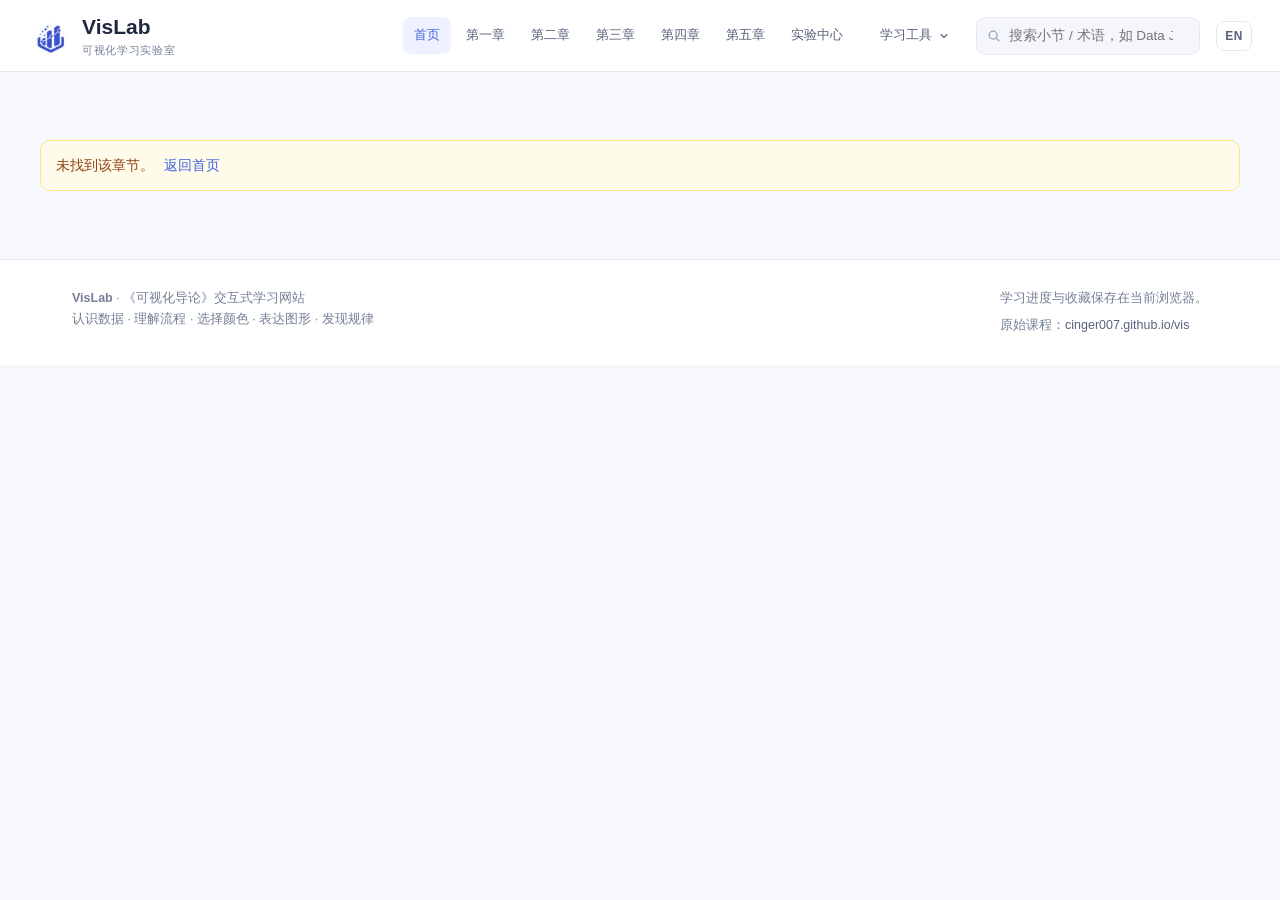
==== commit 1dcb4361: "Rename learning site to VisLab with bilingual subtitle" ====
--- a/chapter.html
+++ b/chapter.html
@@ -4,11 +4,11 @@
 <meta charset="UTF-8">
 <meta name="viewport" content="width=device-width, initial-scale=1">
 <link rel="icon" href="assets/images/logo.png" type="image/png">
-<title data-i18n="chapter">章节总览 · 可视化学习实验室</title>
+<title data-i18n="chapter">章节总览 · VisLab</title>
 <meta name="description" content="按章节查看本章目标、先修要求、小节学习路径与配套交互实验。">
 <link rel="stylesheet" href="assets/css/base.css?v=20261018-light-ui">
 <link rel="stylesheet" href="assets/css/experiments.css?v=20261018-1">
-<link rel="stylesheet" href="assets/css/ui.css?v=20261018-preview2">
+<link rel="stylesheet" href="assets/css/ui.css?v=20261021-vislab">
 <link rel="stylesheet" href="assets/css/motion.css?v=20261018">
 <link rel="stylesheet" href="assets/css/system.css?v=20261018-flow2">
 </head>
@@ -20,16 +20,16 @@
 <footer class="site-footer" id="site-footer"></footer>
 
 <script defer src="assets/vendor/d3.min.js"></script>
-<script defer src="assets/js/course-meta.js"></script>
+<script defer src="assets/js/course-meta.js?v=20261021-vislab"></script>
 <script defer src="assets/js/course-c1.js"></script>
 <script defer src="assets/js/course-c2.js"></script>
 <script defer src="assets/js/course-c3.js"></script>
 <script defer src="assets/js/course-c4.js?v=20261018-polish"></script>
 <script defer src="assets/js/course-c5.js"></script>
 <script defer src="assets/js/store.js"></script>
-<script defer src="assets/js/common.js?v=20261019-bi"></script>
-<script defer src="assets/js/i18n.js?v=20261019-bi"></script>
-<script defer src="assets/js/shell.js?v=20261021-nav-right"></script>
-<script defer src="assets/js/chapter.js?v=20261019-bi"></script>
+<script defer src="assets/js/common.js?v=20261021-vislab"></script>
+<script defer src="assets/js/i18n.js?v=20261021-vislab"></script>
+<script defer src="assets/js/shell.js?v=20261021-vislab"></script>
+<script defer src="assets/js/chapter.js?v=20261021-vislab"></script>
 </body>
 </html>
--- a/assets/css/ui.css
+++ b/assets/css/ui.css
@@ -12,7 +12,7 @@
 :focus-visible { outline: 3px solid #8a9ff2; outline-offset: 4px; }
 .site-header { background: #ffffffed; }
 .site-header .bar { gap: 16px; padding: 0 28px; max-width: 1440px; }
-.brand { font-size: 15px; gap: 10px; }
+.brand { font-size: 21px; line-height: 1.1; gap: 10px; }
 .brand .logo { width: 44px; height: 44px; background: transparent; border-radius: 0; flex-shrink: 0; }
 .brand .logo img { display: block; width: 44px; height: 44px; object-fit: contain; }
 .brand small { font-size: 11px; margin-top: 6px; letter-spacing: .06em; }
